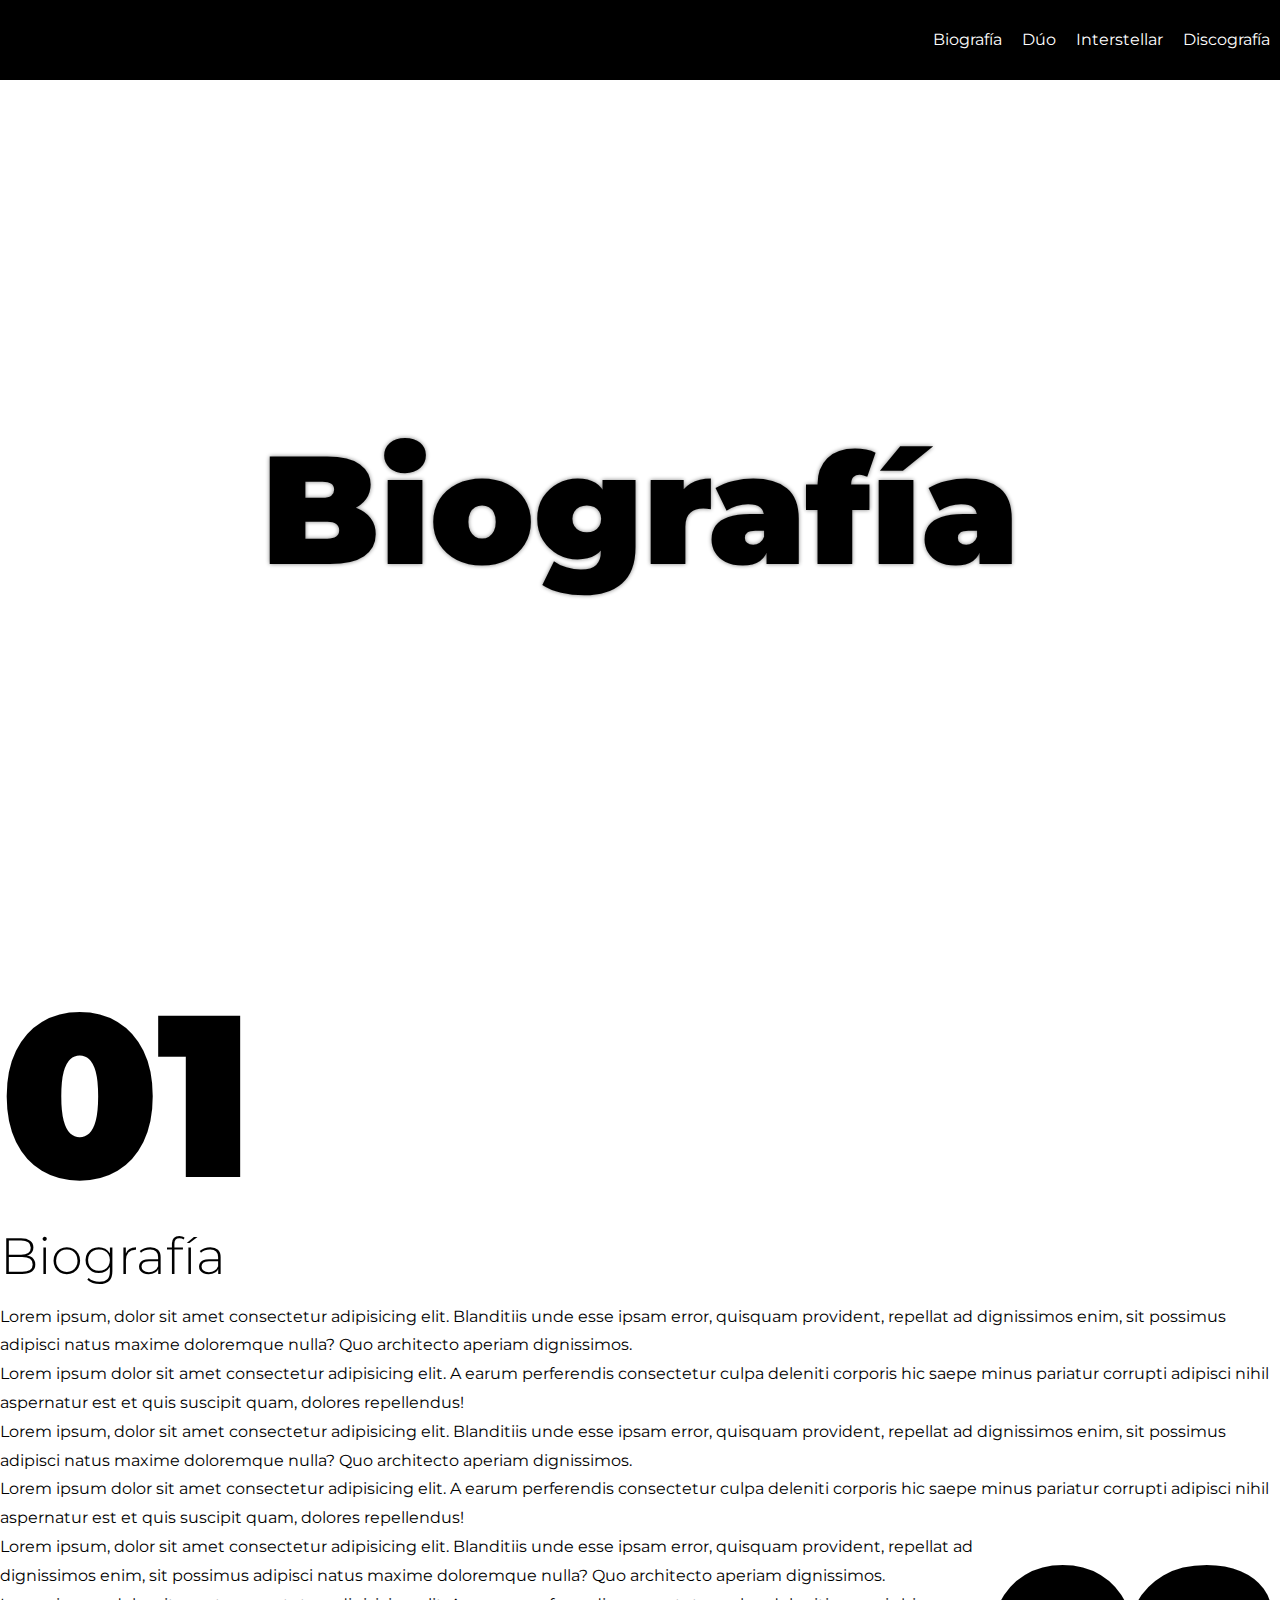
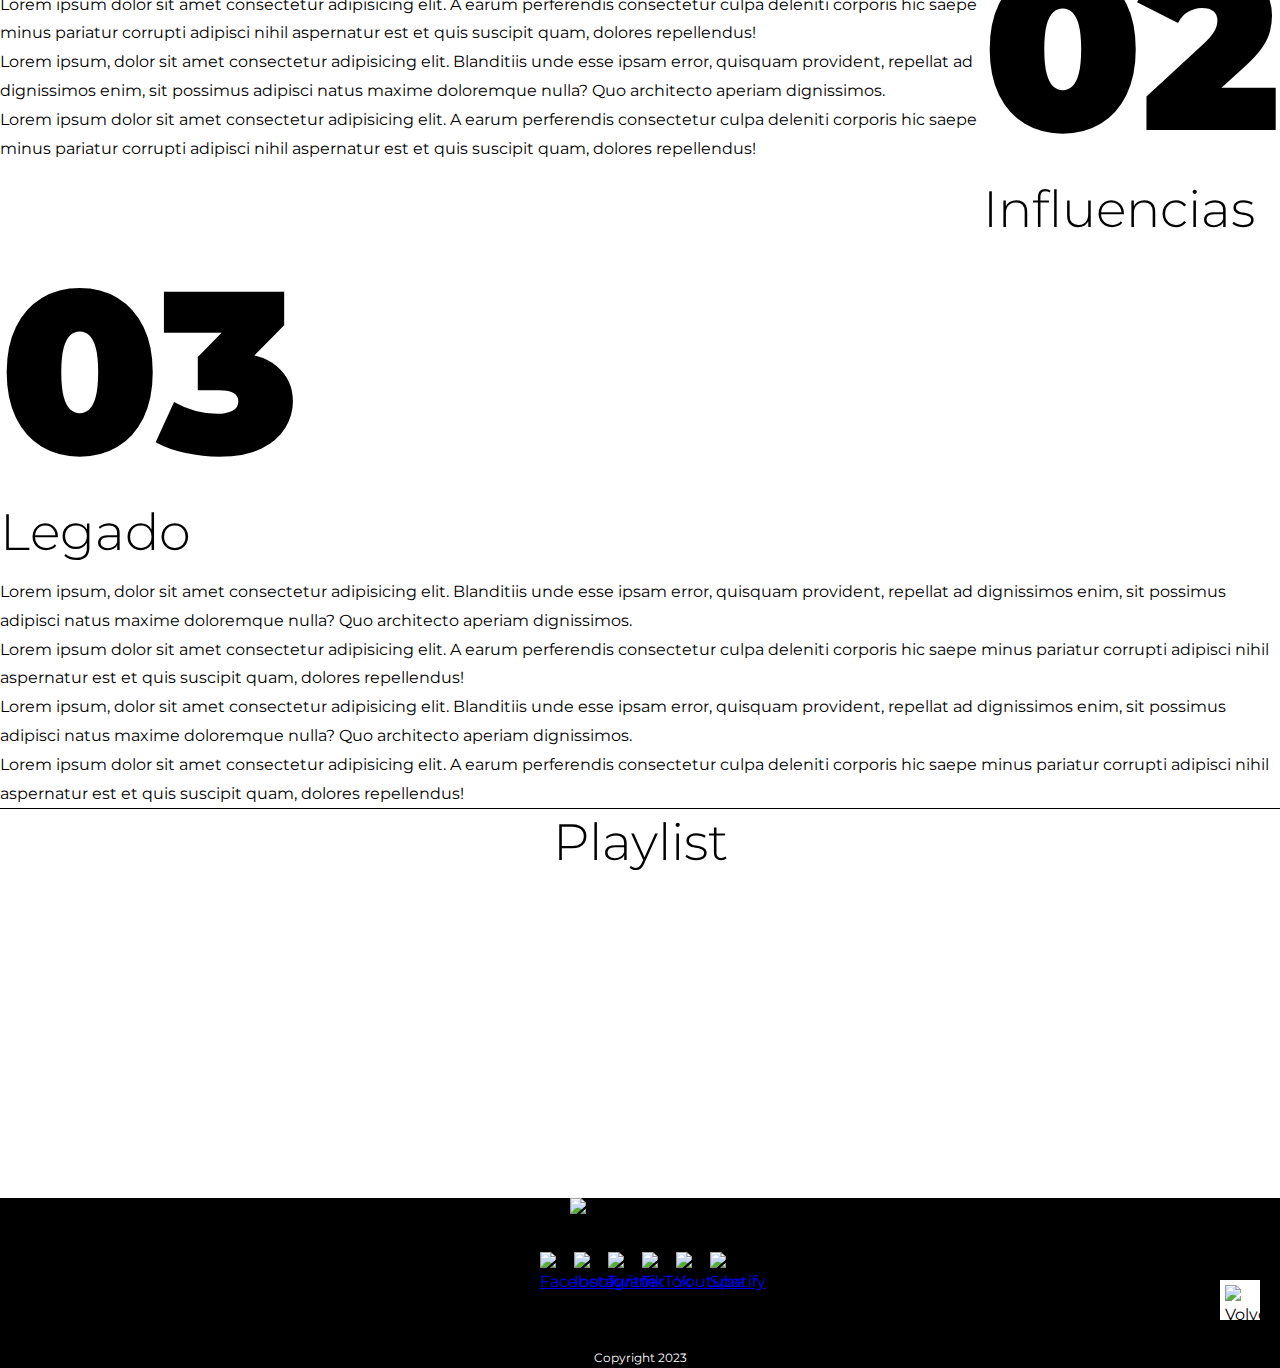
==== pages/biografia.html @ 5d8b8bb4 "pagina biografia terminada responsive con bootstrap y flex" ====
<!DOCTYPE html>
<html lang="en">

<head>
    <meta charset="UTF-8">
    <meta name="viewport" content="width=device-width, initial-scale=1.0">
    <!-- Fonts -->
    <link rel="preconnect" href="https://fonts.googleapis.com">
    <link rel="preconnect" href="https://fonts.gstatic.com" crossorigin>
    <link href="https://fonts.googleapis.com/css2?family=Montserrat:wght@300;400;600;900&display=swap" rel="stylesheet">
    <!-- Bootstrap -->
    <link href="https://cdn.jsdelivr.net/npm/bootstrap@5.3.2/dist/css/bootstrap.min.css" rel="stylesheet"
        integrity="sha384-T3c6CoIi6uLrA9TneNEoa7RxnatzjcDSCmG1MXxSR1GAsXEV/Dwwykc2MPK8M2HN" crossorigin="anonymous">
    <!-- Style -->
    <link rel="stylesheet" href="../css/style.css">
    <title>Daft Punk - Biografía</title>
</head>

<body>

    <!-- Header -->
    <header class="header container-fluid">
        <a class="header__logo" href="../index.html"></a>
        <nav class="header__menu">
            <input type="checkbox" id="menu__mobile">
            <span class="header__icon-open"></span>
            <span class="header__icon-close"></span>
            <ul>
                <li><a href="./biografia.html">Biografía</a></li>
                <li><a href="./duo.html">Dúo</a></li>
                <li><a href="./interestellar.html">Interstellar</a></li>
                <li><a href="./discografia.html">Discografía</a></li>
            </ul>
        </nav>
    </header>

    <!-- Main -->
    <main id="top">

        <!-- Intro Biografia -->
        <section id="bioIntro" class="intro bg--fixed">
            <h1 class="intro__title">Biografía</h1>
        </section>

        <!-- texto Biografia -->
        <section class="section">
            <div class="container">
                <div class="row py-5">
                    <div class="col-lg-6 col-md-4 p-3 p-lg-5">
                        <h2 class="section__title--bio text-end"><span>01</span>Biografía</h2>
                    </div>
                    <div class="col-lg-6 col-md-8 p-3 p-lg-5">
                        <p>Lorem ipsum, dolor sit amet consectetur adipisicing elit. Blanditiis unde esse ipsam error,
                            quisquam
                            provident, repellat ad dignissimos enim, sit possimus adipisci natus maxime doloremque
                            nulla? Quo
                            architecto aperiam dignissimos.</p>
                        <p>Lorem ipsum dolor sit amet consectetur adipisicing elit. A earum perferendis consectetur
                            culpa
                            deleniti corporis hic saepe minus pariatur corrupti adipisci nihil aspernatur est et quis
                            suscipit
                            quam, dolores repellendus!</p>
                        <p>Lorem ipsum, dolor sit amet consectetur adipisicing elit. Blanditiis unde esse ipsam error,
                            quisquam
                            provident, repellat ad dignissimos enim, sit possimus adipisci natus maxime doloremque
                            nulla? Quo
                            architecto aperiam dignissimos.</p>
                        <p>Lorem ipsum dolor sit amet consectetur adipisicing elit. A earum perferendis consectetur
                            culpa
                            deleniti corporis hic saepe minus pariatur corrupti adipisci nihil aspernatur est et quis
                            suscipit
                            quam, dolores repellendus!</p>
                    </div>
                </div>

                <div class="row pt-5 pb-5 row--reverse">
                    <div class="col-lg-6 col-md-8 p-3 p-lg-5">
                        <p>Lorem ipsum, dolor sit amet consectetur adipisicing elit. Blanditiis unde esse ipsam error,
                            quisquam
                            provident, repellat ad dignissimos enim, sit possimus adipisci natus maxime doloremque
                            nulla?
                            Quo
                            architecto aperiam dignissimos.</p>
                        <p>Lorem ipsum dolor sit amet consectetur adipisicing elit. A earum perferendis consectetur
                            culpa
                            deleniti corporis hic saepe minus pariatur corrupti adipisci nihil aspernatur est et quis
                            suscipit
                            quam, dolores repellendus!</p>
                        <p>Lorem ipsum, dolor sit amet consectetur adipisicing elit. Blanditiis unde esse ipsam error,
                            quisquam
                            provident, repellat ad dignissimos enim, sit possimus adipisci natus maxime doloremque
                            nulla?
                            Quo
                            architecto aperiam dignissimos.</p>
                        <p>Lorem ipsum dolor sit amet consectetur adipisicing elit. A earum perferendis consectetur
                            culpa
                            deleniti corporis hic saepe minus pariatur corrupti adipisci nihil aspernatur est et quis
                            suscipit
                            quam, dolores repellendus!</p>
                    </div>
                    <div class="col-lg-6 col-md-4 p-3 p-lg-5">
                        <h2 class="section__title--bio"><span>02</span>Influencias</h2>
                    </div>
                </div>

                <div class="row pt-5 pb-5">
                    <div class="col-lg-6 col-md-4 p-3 p-lg-5">
                        <h2 class="section__title--bio text-end"><span>03</span>Legado</h2>
                    </div>
                    <div class="col-lg-6 col-md-8 p-3 p-lg-5">
                        <p>Lorem ipsum, dolor sit amet consectetur adipisicing elit. Blanditiis unde esse ipsam
                            error,
                            quisquam
                            provident, repellat ad dignissimos enim, sit possimus adipisci natus maxime doloremque
                            nulla?
                            Quo
                            architecto aperiam dignissimos.</p>
                        <p>Lorem ipsum dolor sit amet consectetur adipisicing elit. A earum perferendis consectetur
                            culpa
                            deleniti corporis hic saepe minus pariatur corrupti adipisci nihil aspernatur est et
                            quis
                            suscipit
                            quam, dolores repellendus!</p>
                        <p>Lorem ipsum, dolor sit amet consectetur adipisicing elit. Blanditiis unde esse ipsam
                            error,
                            quisquam
                            provident, repellat ad dignissimos enim, sit possimus adipisci natus maxime doloremque
                            nulla?
                            Quo
                            architecto aperiam dignissimos.</p>
                        <p>Lorem ipsum dolor sit amet consectetur adipisicing elit. A earum perferendis consectetur
                            culpa
                            deleniti corporis hic saepe minus pariatur corrupti adipisci nihil aspernatur est et
                            quis
                            suscipit
                            quam, dolores repellendus!</p>
                    </div>
                </div>
            </div>
        </section>

        <!-- Playlist -->
        <section class="section section--border">
            <div class="container">
                <div class="row py-5">
                    <div class="col">
                        <h2 class="section__title--play">Playlist</h2>
                        <iframe class="section__play" style="border-radius:12px"
                            src="https://open.spotify.com/embed/artist/4tZwfgrHOc3mvqYlEYSvVi?utm_source=generator&theme=0"
                            width="100%" height="152" frameBorder="0" allowfullscreen=""
                            allow="autoplay; clipboard-write; encrypted-media; fullscreen; picture-in-picture"
                            loading="lazy"></iframe>
                    </div>
                </div>
            </div>
        </section>

    </main>

    <!-- Footer -->
    <footer class="footer container-fluid">
        <div class="row pt-5 pb-5">
            <div class="col">
                <a href="#top" class="footer__top"><img src="../img/top.svg" alt="Volver arriba"></a>
                <img class="footer__logo" src="../img/logo.svg" alt="Logo Daft Punk">
                <ul class="footer__menu">
                    <li><a href="https://www.facebook.com/" target="_blank" title="Facebook"><img src="../img/fb.svg"
                                alt="Facebook"></a></li>
                    <li><a href="https://www.instagram.com/" target="_blank" title="Instagram"><img src="../img/ig.svg"
                                alt="Instagram"></a></li>
                    <li><a href="https://twitter.com/home?lang=es" target="_blank" title="Twitter"><img
                                src="../img/tw.svg" alt="Twitter"></a></li>
                    <li><a href="https://www.tiktok.com/es/" target="_blank" title="TikTok"><img src="../img/tt.svg"
                                alt="TikTok"></a>
                    </li>
                    <li><a href="https://www.youtube.com/" target="_blank" title="Youtube"><img src="../img/yt.svg"
                                alt="Youtube"></a>
                    </li>
                    <li><a href="https://open.spotify.com/intl-es" target="_blank" title="Spotify"><img
                                src="../img/sp.svg" alt="Spotify"></a></li>
                </ul>
                <p class="footer__copy">Copyright 2023</p>
            </div>
        </div>
    </footer>


    <!-- Bootstrap -->
    <script src="https://cdn.jsdelivr.net/npm/bootstrap@5.3.2/dist/js/bootstrap.bundle.min.js"
        integrity="sha384-C6RzsynM9kWDrMNeT87bh95OGNyZPhcTNXj1NW7RuBCsyN/o0jlpcV8Qyq46cDfL"
        crossorigin="anonymous"></script>
</body>

</html>
---- css/style.css ----
/* Reset */
*,
:after,
:before {
	box-sizing: border-box;
}

* {
	margin: 0;
	padding: 0;
	list-style: none;
}

:hover {
	outline: 0;
}

iframe,
img {
	border: 0;
}

dl,
ol,
ul {
	margin-top: 0;
	margin-bottom: 0;
}

ol,
ul {
	padding-left: 0;
}

/* General */
html {
	scroll-behavior: smooth;
}
body {
	font-family: 'Montserrat', sans-serif;
	font-size: 16px;
	line-height: 1.8;
	font-weight: 400;
}

/* Header */

.header {
	position: fixed;
	top: 0;
	left: 0;
	width: 100%;
	height: 80px;
	background: black;
	display: flex;
	justify-content: space-between;
	align-items: center;
}
.header .header__logo {
	width: 100px;
	height: 60px;
	vertical-align: middle;
	display: inline-block;
	background-image: url(../img/logo.svg);
	background-size: contain;
	background-repeat: no-repeat;
	background-position: center;
}
.header .header__menu input {
	position: absolute;
	z-index: 8;
	opacity: 0;
	transform: scale(1.5);
}
.header .header__menu input,
.header .header__menu .header__icon-open,
.header .header__menu .header__icon-close {
	position: absolute;
	top: 30px;
	right: 20px;
}
.header .header__menu .header__icon-open,
.header .header__menu .header__icon-close {
	display: block;
	width: 20px;
	height: 20px;
	background-size: contain;
	background-repeat: no-repeat;
	background-position: center;
}
.header .header__menu .header__icon-open {
	background-image: url(../img/ico-menu.svg);
}
.header .header__menu .header__icon-close {
	background-image: url(../img/ico-close.svg);
}
.header .header__menu ul {
	display: flex;
}
.header .header__menu ul li {
	margin: 0 10px;
}
.header .header__menu ul li a {
	color: white;
	text-decoration: none;
}
.header .header__menu ul li a:hover {
	text-decoration: underline;
}
.header .header__menu ul li a.active {
	text-decoration: underline;
}

/* Footer oculto mientras trabajo header*/
.footer {
	position: relative;
	text-align: center;
	background: black;
}
.footer .footer__top {
	width: 40px;
	height: 40px;
	background: white;
	color: black;
	padding: 5px;
	position: absolute;
	bottom: 3rem;
	right: 20px;
	object-fit: contain;
}
.footer .footer__top img {
	width: 30px;
	height: 30px;
	object-fit: contain;
}
.footer .footer__logo {
	width: 200px;
	height: auto;
	margin-bottom: 25px;
}
.footer .footer__menu li {
	display: inline-block;
}
.footer .footer__menu li a {
	display: block;
	width: 30px;
	height: 30px;
}
.footer .footer__menu li a img {
	width: 100%;
	height: auto;
}
.footer .footer__copy {
	color: white;
	font-size: 12px;
	margin-top: 50px;
}

/* Main */
main {
	margin-top: 80px;
	padding-bottom: 120px;
}

/* intro */
.intro {
	display: flex;
	justify-content: space-around;
	align-items: center;
}
.intro .intro__title {
	color: black;
	text-shadow: 0px 0px 4px grey;
	font-size: 12vw;
	line-height: 1;
	font-weight: 900;
	text-align: center;
	margin: -40px 0 0;
}
.intro .intro__title span {
	display: block;
	font-size: 4vw;
	font-weight: 400;
}

/* section */
.section {
	background: white;
	width: 100%;
}
.section--flex {
	display: flex;
	justify-content: space-evenly;
	align-items: center;
}
.section--black {
	background: black;
}
.section--border {
	border-top: 1px solid black;
}
.section .section__title,
.section .section__title--form,
.section .section__title--play {
	font-size: 4vw;
	font-weight: 300;
	line-height: 1.3;
	margin-bottom: 50px;
}
.section .section__title--form,
.section .section__title--play {
	text-align: center;
}
.section .section__title--bio {
	font-size: 4vw;
	font-weight: 300;
}
.section .section__title--bio span {
	font-weight: 900;
	font-size: 18vw;
	line-height: 1;
	display: block;
}
.section .section__form {
	width: 350px;
	margin: 0 auto;
	text-align: left;
}
.section .section__form label {
	margin-bottom: 10px;
}
.section .section__form input {
	display: block;
	padding: 10px 8px;
	margin-bottom: 10px;
	width: 100%;
}
.section .section__form input[type='checkbox'] {
	display: inline-block;
	width: 20px;
}
.section .section__form input[type='submit'] {
	width: 150px;
	margin: 20px auto;
	text-transform: uppercase;
	background: black;
	color: white;
	border-color: black;
	transition: all 0.3s ease;
}
.section .section__form input[type='submit']:hover {
	background: white;
	color: black;
	border-color: black;
}
.section .section__play {
	display: block;
	width: 350px;
	margin: 0 auto;
}

/* para fondos fijos */
.bg--fixed {
	height: 100vh;
	overflow: hidden;
	background-repeat: no-repeat;
	background-position: center center;
	background-attachment: fixed;
	background-size: cover;
}
/* fondo fixed A */
#backgroundA {
	background-image: url(../img/bgA.jpg);
}
/* fondo fixed B */
#backgroundB {
	background-image: url(../img/bgB.jpg);
}
/* fondo fixed C */
#backgroundC {
	background-image: url(../img/bgC.jpg);
}
#bioIntro {
	background-image: url(../img/bioIntro.jpg);
}
/* pqara rows */
.row--reverse {
	display: flex;
}

/* Media Queries */

@media (min-width: 768px) {
	.header .header__menu input,
	.header .header__menu .header__icon-open,
	.header .header__menu .header__icon-close {
		display: none;
	}
}
@media (max-width: 1024px) {
	.intro .intro__title {
		font-size: 14vw;
	}
	.intro .intro_title span {
		font-size: 6vw;
	}

	.bg--fixed {
		height: 50vh;
		background-attachment: scroll;
	}
}

@media (max-width: 767px) {
	/* Header */
	.header .header__menu input {
		display: block;
	}
	.header .header__menu input ~ .header__icon-close,
	.header .header__menu input:checked + .header__icon-open {
		display: none;
	}
	.header .header__menu input:checked ~ .header__icon-close {
		display: block;
	}
	.header .header__menu ul {
		visibility: hidden;
		flex-direction: column;
		justify-content: space-evenly;
		background: black;
		min-height: 224px;
		width: 100%;
		position: absolute;
		left: 0;
		padding: 0 16px;
		transition: all 0.5s ease-out;
		-webkit-transition: all 0.5s ease-out;
		-moz-transition: all 0.5s ease-out;
		top: 80px;
		left: -767px;
	}
	.header .header__menu input:checked ~ ul {
		visibility: visible;
		top: 80px;
		left: 0;
	}

	/* Footer */
	.footer .footer__top {
		width: 30px;
		height: 30px;
		padding: 0;
	}
	.footer .footer__top img {
		width: 20px;
		height: 20px;
	}
	.footer .footer__logo {
		width: 150px;
	}

	/* Main */

	.bg--fixed {
		height: 35vh;
		background-attachment: scroll;
	}

	.section .section__title,
	.section .section__title--form,
	.section .section__title--bio {
		font-size: 32px;
	}
}
@media (max-width: 576px) {
	.row--reverse {
		flex-direction: column-reverse;
	}
}

@media (max-width: 375px) {
	.section .section__form,
	.section .section__play {
		width: 100%;
	}
}
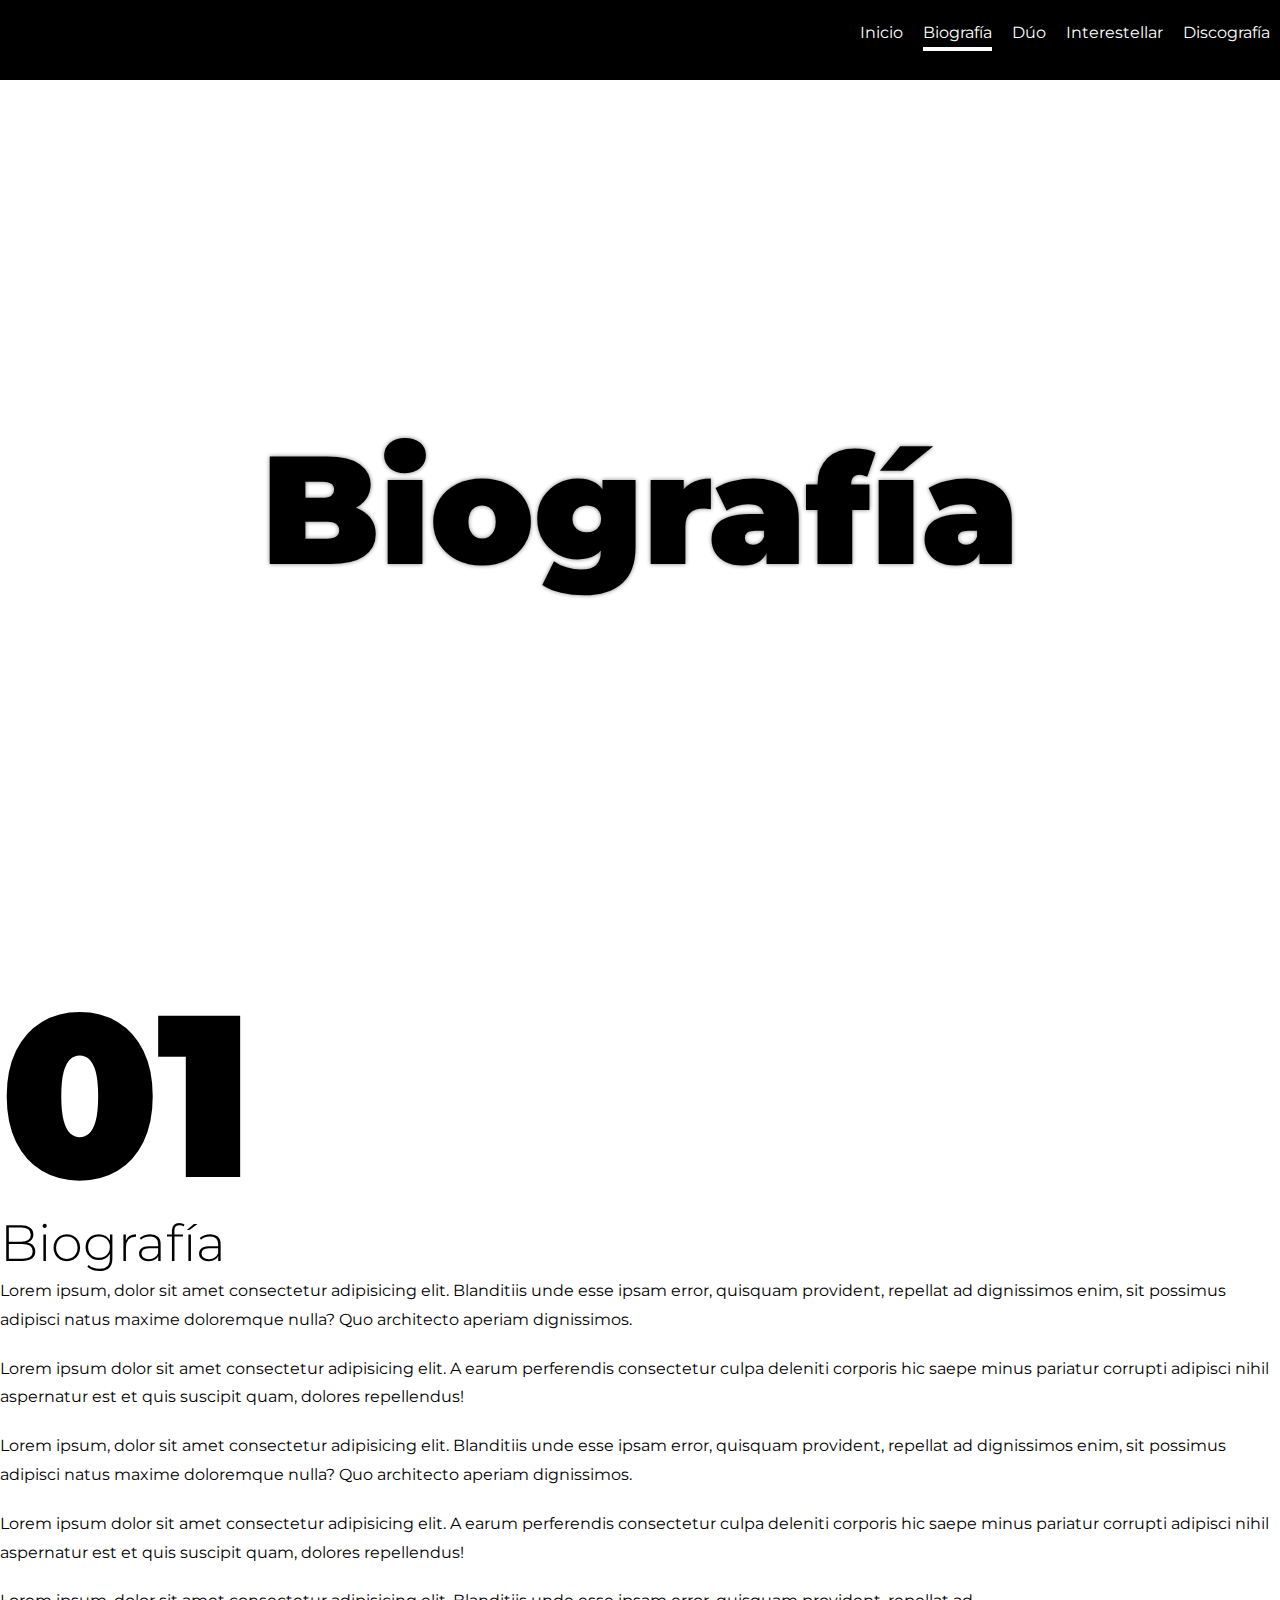
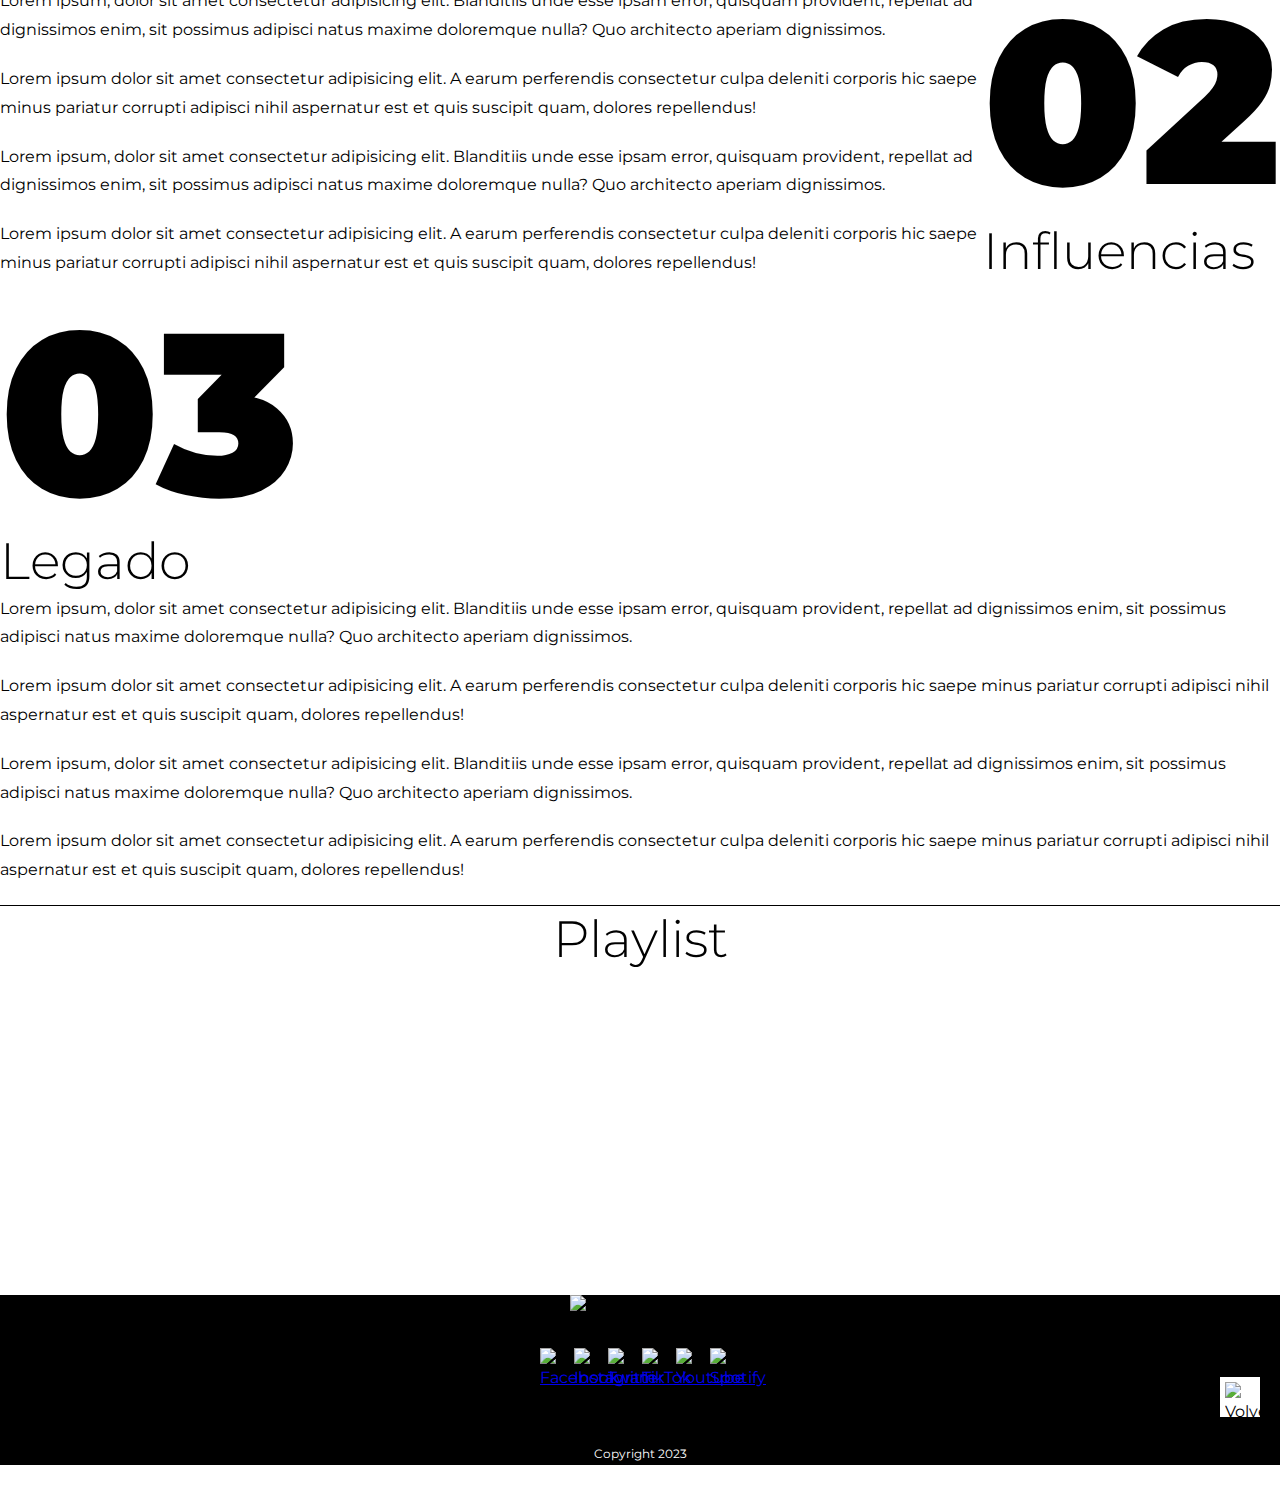
==== commit 3a5bcdd8: "creada pagina duo responsive" ====
--- a/pages/biografia.html
+++ b/pages/biografia.html
@@ -2,193 +2,197 @@
 <html lang="en">
 
 <head>
-    <meta charset="UTF-8">
-    <meta name="viewport" content="width=device-width, initial-scale=1.0">
-    <!-- Fonts -->
-    <link rel="preconnect" href="https://fonts.googleapis.com">
-    <link rel="preconnect" href="https://fonts.gstatic.com" crossorigin>
-    <link href="https://fonts.googleapis.com/css2?family=Montserrat:wght@300;400;600;900&display=swap" rel="stylesheet">
-    <!-- Bootstrap -->
-    <link href="https://cdn.jsdelivr.net/npm/bootstrap@5.3.2/dist/css/bootstrap.min.css" rel="stylesheet"
-        integrity="sha384-T3c6CoIi6uLrA9TneNEoa7RxnatzjcDSCmG1MXxSR1GAsXEV/Dwwykc2MPK8M2HN" crossorigin="anonymous">
-    <!-- Style -->
-    <link rel="stylesheet" href="../css/style.css">
-    <title>Daft Punk - Biografía</title>
+  <meta charset="UTF-8">
+  <meta name="viewport" content="width=device-width, initial-scale=1.0">
+  <!-- Fonts -->
+  <link rel="preconnect" href="https://fonts.googleapis.com">
+  <link rel="preconnect" href="https://fonts.gstatic.com" crossorigin>
+  <link href="https://fonts.googleapis.com/css2?family=Montserrat:wght@300;400;600;900&display=swap" rel="stylesheet">
+  <!-- Bootstrap -->
+  <link href="https://cdn.jsdelivr.net/npm/bootstrap@5.3.2/dist/css/bootstrap.min.css" rel="stylesheet"
+    integrity="sha384-T3c6CoIi6uLrA9TneNEoa7RxnatzjcDSCmG1MXxSR1GAsXEV/Dwwykc2MPK8M2HN" crossorigin="anonymous">
+  <!-- Style -->
+  <link rel="stylesheet" href="../css/style.css">
+  <title>Daft Punk - Biografía</title>
 </head>
 
 <body>
 
-    <!-- Header -->
-    <header class="header container-fluid">
-        <a class="header__logo" href="../index.html"></a>
-        <nav class="header__menu">
-            <input type="checkbox" id="menu__mobile">
-            <span class="header__icon-open"></span>
-            <span class="header__icon-close"></span>
-            <ul>
-                <li><a href="./biografia.html">Biografía</a></li>
-                <li><a href="./duo.html">Dúo</a></li>
-                <li><a href="./interestellar.html">Interstellar</a></li>
-                <li><a href="./discografia.html">Discografía</a></li>
-            </ul>
-        </nav>
-    </header>
+  <!-- Header -->
+  <header class="header container-fluid">
+    <a class="header__logo" href="../index.html"></a>
+    <nav class="header__menu">
+      <input type="checkbox" id="menu__mobile">
+      <span class="header__icon-open"></span>
+      <span class="header__icon-close"></span>
+      <ul>
+        <li><a class="header__link" href="../index.html">Inicio</a></li>
+        <li><a class="header__link header__link--active" href="./biografia.html">Biografía</a></li>
+        <li><a class="header__link" href="./duo.html">Dúo</a></li>
+        <li><a class="header__link" href="./interestellar.html">Interestellar</a></li>
+        <li><a class="header__link" href="./discografia.html">Discografía</a></li>
+      </ul>
+    </nav>
+  </header>
 
-    <!-- Main -->
-    <main id="top">
+  <!-- Main -->
+  <main id="top">
 
-        <!-- Intro Biografia -->
-        <section id="bioIntro" class="intro bg--fixed">
-            <h1 class="intro__title">Biografía</h1>
-        </section>
+    <!-- Intro Biografia -->
+    <section id="bioIntro" class="intro bg--fixed">
+      <div class="container">
+        <h1 class="intro__title">Biografía</h1>
+      </div>
+    </section>
 
-        <!-- texto Biografia -->
-        <section class="section">
-            <div class="container">
-                <div class="row py-5">
-                    <div class="col-lg-6 col-md-4 p-3 p-lg-5">
-                        <h2 class="section__title--bio text-end"><span>01</span>Biografía</h2>
-                    </div>
-                    <div class="col-lg-6 col-md-8 p-3 p-lg-5">
-                        <p>Lorem ipsum, dolor sit amet consectetur adipisicing elit. Blanditiis unde esse ipsam error,
-                            quisquam
-                            provident, repellat ad dignissimos enim, sit possimus adipisci natus maxime doloremque
-                            nulla? Quo
-                            architecto aperiam dignissimos.</p>
-                        <p>Lorem ipsum dolor sit amet consectetur adipisicing elit. A earum perferendis consectetur
-                            culpa
-                            deleniti corporis hic saepe minus pariatur corrupti adipisci nihil aspernatur est et quis
-                            suscipit
-                            quam, dolores repellendus!</p>
-                        <p>Lorem ipsum, dolor sit amet consectetur adipisicing elit. Blanditiis unde esse ipsam error,
-                            quisquam
-                            provident, repellat ad dignissimos enim, sit possimus adipisci natus maxime doloremque
-                            nulla? Quo
-                            architecto aperiam dignissimos.</p>
-                        <p>Lorem ipsum dolor sit amet consectetur adipisicing elit. A earum perferendis consectetur
-                            culpa
-                            deleniti corporis hic saepe minus pariatur corrupti adipisci nihil aspernatur est et quis
-                            suscipit
-                            quam, dolores repellendus!</p>
-                    </div>
-                </div>
+    <!-- texto Biografia -->
+    <section class="section">
+      <div class="container">
 
-                <div class="row pt-5 pb-5 row--reverse">
-                    <div class="col-lg-6 col-md-8 p-3 p-lg-5">
-                        <p>Lorem ipsum, dolor sit amet consectetur adipisicing elit. Blanditiis unde esse ipsam error,
-                            quisquam
-                            provident, repellat ad dignissimos enim, sit possimus adipisci natus maxime doloremque
-                            nulla?
-                            Quo
-                            architecto aperiam dignissimos.</p>
-                        <p>Lorem ipsum dolor sit amet consectetur adipisicing elit. A earum perferendis consectetur
-                            culpa
-                            deleniti corporis hic saepe minus pariatur corrupti adipisci nihil aspernatur est et quis
-                            suscipit
-                            quam, dolores repellendus!</p>
-                        <p>Lorem ipsum, dolor sit amet consectetur adipisicing elit. Blanditiis unde esse ipsam error,
-                            quisquam
-                            provident, repellat ad dignissimos enim, sit possimus adipisci natus maxime doloremque
-                            nulla?
-                            Quo
-                            architecto aperiam dignissimos.</p>
-                        <p>Lorem ipsum dolor sit amet consectetur adipisicing elit. A earum perferendis consectetur
-                            culpa
-                            deleniti corporis hic saepe minus pariatur corrupti adipisci nihil aspernatur est et quis
-                            suscipit
-                            quam, dolores repellendus!</p>
-                    </div>
-                    <div class="col-lg-6 col-md-4 p-3 p-lg-5">
-                        <h2 class="section__title--bio"><span>02</span>Influencias</h2>
-                    </div>
-                </div>
+        <div class="row py-5">
+          <div class="col-lg-6 col-md-4 p-3 p-lg-5">
+            <h2 class="section__title--bio text-end"><span>01</span>Biografía</h2>
+          </div>
+          <div class="col-lg-6 col-md-8 p-3 p-lg-5">
+            <p>Lorem ipsum, dolor sit amet consectetur adipisicing elit. Blanditiis unde esse ipsam error,
+              quisquam
+              provident, repellat ad dignissimos enim, sit possimus adipisci natus maxime doloremque
+              nulla? Quo
+              architecto aperiam dignissimos.</p>
+            <p>Lorem ipsum dolor sit amet consectetur adipisicing elit. A earum perferendis consectetur
+              culpa
+              deleniti corporis hic saepe minus pariatur corrupti adipisci nihil aspernatur est et quis
+              suscipit
+              quam, dolores repellendus!</p>
+            <p>Lorem ipsum, dolor sit amet consectetur adipisicing elit. Blanditiis unde esse ipsam error,
+              quisquam
+              provident, repellat ad dignissimos enim, sit possimus adipisci natus maxime doloremque
+              nulla? Quo
+              architecto aperiam dignissimos.</p>
+            <p>Lorem ipsum dolor sit amet consectetur adipisicing elit. A earum perferendis consectetur
+              culpa
+              deleniti corporis hic saepe minus pariatur corrupti adipisci nihil aspernatur est et quis
+              suscipit
+              quam, dolores repellendus!</p>
+          </div>
+        </div>
 
-                <div class="row pt-5 pb-5">
-                    <div class="col-lg-6 col-md-4 p-3 p-lg-5">
-                        <h2 class="section__title--bio text-end"><span>03</span>Legado</h2>
-                    </div>
-                    <div class="col-lg-6 col-md-8 p-3 p-lg-5">
-                        <p>Lorem ipsum, dolor sit amet consectetur adipisicing elit. Blanditiis unde esse ipsam
-                            error,
-                            quisquam
-                            provident, repellat ad dignissimos enim, sit possimus adipisci natus maxime doloremque
-                            nulla?
-                            Quo
-                            architecto aperiam dignissimos.</p>
-                        <p>Lorem ipsum dolor sit amet consectetur adipisicing elit. A earum perferendis consectetur
-                            culpa
-                            deleniti corporis hic saepe minus pariatur corrupti adipisci nihil aspernatur est et
-                            quis
-                            suscipit
-                            quam, dolores repellendus!</p>
-                        <p>Lorem ipsum, dolor sit amet consectetur adipisicing elit. Blanditiis unde esse ipsam
-                            error,
-                            quisquam
-                            provident, repellat ad dignissimos enim, sit possimus adipisci natus maxime doloremque
-                            nulla?
-                            Quo
-                            architecto aperiam dignissimos.</p>
-                        <p>Lorem ipsum dolor sit amet consectetur adipisicing elit. A earum perferendis consectetur
-                            culpa
-                            deleniti corporis hic saepe minus pariatur corrupti adipisci nihil aspernatur est et
-                            quis
-                            suscipit
-                            quam, dolores repellendus!</p>
-                    </div>
-                </div>
-            </div>
-        </section>
+        <div class="row pt-5 pb-5 row--reverse">
+          <div class="col-lg-6 col-md-8 p-3 p-lg-5">
+            <p>Lorem ipsum, dolor sit amet consectetur adipisicing elit. Blanditiis unde esse ipsam error,
+              quisquam
+              provident, repellat ad dignissimos enim, sit possimus adipisci natus maxime doloremque
+              nulla?
+              Quo
+              architecto aperiam dignissimos.</p>
+            <p>Lorem ipsum dolor sit amet consectetur adipisicing elit. A earum perferendis consectetur
+              culpa
+              deleniti corporis hic saepe minus pariatur corrupti adipisci nihil aspernatur est et quis
+              suscipit
+              quam, dolores repellendus!</p>
+            <p>Lorem ipsum, dolor sit amet consectetur adipisicing elit. Blanditiis unde esse ipsam error,
+              quisquam
+              provident, repellat ad dignissimos enim, sit possimus adipisci natus maxime doloremque
+              nulla?
+              Quo
+              architecto aperiam dignissimos.</p>
+            <p>Lorem ipsum dolor sit amet consectetur adipisicing elit. A earum perferendis consectetur
+              culpa
+              deleniti corporis hic saepe minus pariatur corrupti adipisci nihil aspernatur est et quis
+              suscipit
+              quam, dolores repellendus!</p>
+          </div>
+          <div class="col-lg-6 col-md-4 p-3 p-lg-5">
+            <h2 class="section__title--bio"><span>02</span>Influencias</h2>
+          </div>
+        </div>
 
-        <!-- Playlist -->
-        <section class="section section--border">
-            <div class="container">
-                <div class="row py-5">
-                    <div class="col">
-                        <h2 class="section__title--play">Playlist</h2>
-                        <iframe class="section__play" style="border-radius:12px"
-                            src="https://open.spotify.com/embed/artist/4tZwfgrHOc3mvqYlEYSvVi?utm_source=generator&theme=0"
-                            width="100%" height="152" frameBorder="0" allowfullscreen=""
-                            allow="autoplay; clipboard-write; encrypted-media; fullscreen; picture-in-picture"
-                            loading="lazy"></iframe>
-                    </div>
-                </div>
-            </div>
-        </section>
+        <div class="row pt-5 pb-5">
+          <div class="col-lg-6 col-md-4 p-3 p-lg-5">
+            <h2 class="section__title--bio text-end"><span>03</span>Legado</h2>
+          </div>
+          <div class="col-lg-6 col-md-8 p-3 p-lg-5">
+            <p>Lorem ipsum, dolor sit amet consectetur adipisicing elit. Blanditiis unde esse ipsam
+              error,
+              quisquam
+              provident, repellat ad dignissimos enim, sit possimus adipisci natus maxime doloremque
+              nulla?
+              Quo
+              architecto aperiam dignissimos.</p>
+            <p>Lorem ipsum dolor sit amet consectetur adipisicing elit. A earum perferendis consectetur
+              culpa
+              deleniti corporis hic saepe minus pariatur corrupti adipisci nihil aspernatur est et
+              quis
+              suscipit
+              quam, dolores repellendus!</p>
+            <p>Lorem ipsum, dolor sit amet consectetur adipisicing elit. Blanditiis unde esse ipsam
+              error,
+              quisquam
+              provident, repellat ad dignissimos enim, sit possimus adipisci natus maxime doloremque
+              nulla?
+              Quo
+              architecto aperiam dignissimos.</p>
+            <p>Lorem ipsum dolor sit amet consectetur adipisicing elit. A earum perferendis consectetur
+              culpa
+              deleniti corporis hic saepe minus pariatur corrupti adipisci nihil aspernatur est et
+              quis
+              suscipit
+              quam, dolores repellendus!</p>
+          </div>
+        </div>
+      </div>
+    </section>
 
-    </main>
+    <!-- Playlist -->
+    <section class="section section--border">
+      <div class="container">
+        <div class="row py-5">
+          <div class="col">
+            <h2 class="section__title--play">Playlist</h2>
+            <iframe class="section__play" style="border-radius:12px"
+              src="https://open.spotify.com/embed/artist/4tZwfgrHOc3mvqYlEYSvVi?utm_source=generator&theme=0"
+              width="100%" height="152" frameBorder="0" allowfullscreen=""
+              allow="autoplay; clipboard-write; encrypted-media; fullscreen; picture-in-picture"
+              loading="lazy"></iframe>
+          </div>
+        </div>
+      </div>
+    </section>
 
-    <!-- Footer -->
-    <footer class="footer container-fluid">
-        <div class="row pt-5 pb-5">
-            <div class="col">
-                <a href="#top" class="footer__top"><img src="../img/top.svg" alt="Volver arriba"></a>
-                <img class="footer__logo" src="../img/logo.svg" alt="Logo Daft Punk">
-                <ul class="footer__menu">
-                    <li><a href="https://www.facebook.com/" target="_blank" title="Facebook"><img src="../img/fb.svg"
-                                alt="Facebook"></a></li>
-                    <li><a href="https://www.instagram.com/" target="_blank" title="Instagram"><img src="../img/ig.svg"
-                                alt="Instagram"></a></li>
-                    <li><a href="https://twitter.com/home?lang=es" target="_blank" title="Twitter"><img
-                                src="../img/tw.svg" alt="Twitter"></a></li>
-                    <li><a href="https://www.tiktok.com/es/" target="_blank" title="TikTok"><img src="../img/tt.svg"
-                                alt="TikTok"></a>
-                    </li>
-                    <li><a href="https://www.youtube.com/" target="_blank" title="Youtube"><img src="../img/yt.svg"
-                                alt="Youtube"></a>
-                    </li>
-                    <li><a href="https://open.spotify.com/intl-es" target="_blank" title="Spotify"><img
-                                src="../img/sp.svg" alt="Spotify"></a></li>
-                </ul>
-                <p class="footer__copy">Copyright 2023</p>
-            </div>
-        </div>
-    </footer>
+  </main>
+
+  <!-- Footer -->
+  <footer class="footer container-fluid">
+    <div class="row pt-5 pb-5">
+      <div class="col">
+        <a href="#top" class="footer__top"><img src="../img/top.svg" alt="Volver arriba"></a>
+        <img class="footer__logo" src="../img/logo.svg" alt="Logo Daft Punk">
+        <ul class="footer__menu">
+          <li><a href="https://www.facebook.com/" target="_blank" title="Facebook"><img src="../img/fb.svg"
+                alt="Facebook"></a></li>
+          <li><a href="https://www.instagram.com/" target="_blank" title="Instagram"><img src="../img/ig.svg"
+                alt="Instagram"></a></li>
+          <li><a href="https://twitter.com/home?lang=es" target="_blank" title="Twitter"><img src="../img/tw.svg"
+                alt="Twitter"></a></li>
+          <li><a href="https://www.tiktok.com/es/" target="_blank" title="TikTok"><img src="../img/tt.svg"
+                alt="TikTok"></a>
+          </li>
+          <li><a href="https://www.youtube.com/" target="_blank" title="Youtube"><img src="../img/yt.svg"
+                alt="Youtube"></a>
+          </li>
+          <li><a href="https://open.spotify.com/intl-es" target="_blank" title="Spotify"><img src="../img/sp.svg"
+                alt="Spotify"></a></li>
+        </ul>
+        <p class="footer__copy">Copyright 2023</p>
+      </div>
+    </div>
+  </footer>
 
 
-    <!-- Bootstrap -->
-    <script src="https://cdn.jsdelivr.net/npm/bootstrap@5.3.2/dist/js/bootstrap.bundle.min.js"
-        integrity="sha384-C6RzsynM9kWDrMNeT87bh95OGNyZPhcTNXj1NW7RuBCsyN/o0jlpcV8Qyq46cDfL"
-        crossorigin="anonymous"></script>
+  <!-- Bootstrap -->
+  <script src="https://cdn.jsdelivr.net/npm/bootstrap@5.3.2/dist/js/bootstrap.bundle.min.js"
+    integrity="sha384-C6RzsynM9kWDrMNeT87bh95OGNyZPhcTNXj1NW7RuBCsyN/o0jlpcV8Qyq46cDfL"
+    crossorigin="anonymous"></script>
 </body>
 
 </html>--- a/css/style.css
+++ b/css/style.css
@@ -25,10 +25,6 @@
 ul {
 	margin-top: 0;
 	margin-bottom: 0;
-}
-
-ol,
-ul {
 	padding-left: 0;
 }
 
@@ -41,6 +37,12 @@
 	font-size: 16px;
 	line-height: 1.8;
 	font-weight: 400;
+}
+p {
+	margin-bottom: 20px;
+}
+dl dt {
+	font-weight: 600;
 }
 
 /* Header */
@@ -55,6 +57,7 @@
 	display: flex;
 	justify-content: space-between;
 	align-items: center;
+	z-index: 1;
 }
 .header .header__logo {
 	width: 100px;
@@ -97,18 +100,29 @@
 .header .header__menu ul {
 	display: flex;
 }
+.header .header__menu ul {
+	display: flex;
+}
 .header .header__menu ul li {
 	margin: 0 10px;
 }
-.header .header__menu ul li a {
+.header .header__menu ul .header__link {
 	color: white;
 	text-decoration: none;
 }
-.header .header__menu ul li a:hover {
-	text-decoration: underline;
-}
-.header .header__menu ul li a.active {
-	text-decoration: underline;
+.header .header__menu ul .header__link:after {
+	content: '';
+	display: block;
+	background: black;
+	width: 100%;
+	height: 4px;
+	transition: all 0.3s ease;
+	margin-top: 10px;
+}
+.header .header__menu ul .header__link:hover:after,
+.header .header__menu ul .header__link--active:after {
+	background: white;
+	margin-top: 0;
 }
 
 /* Footer oculto mientras trabajo header*/
@@ -201,7 +215,9 @@
 }
 .section .section__title,
 .section .section__title--form,
-.section .section__title--play {
+.section .section__title--play,
+.section .section__title--bio,
+.section .section__title--duo {
 	font-size: 4vw;
 	font-weight: 300;
 	line-height: 1.3;
@@ -211,15 +227,18 @@
 .section .section__title--play {
 	text-align: center;
 }
-.section .section__title--bio {
-	font-size: 4vw;
-	font-weight: 300;
+.section .section__title--bio,
+.section .section__title--duo {
+	margin-bottom: 0;
 }
 .section .section__title--bio span {
 	font-weight: 900;
 	font-size: 18vw;
 	line-height: 1;
 	display: block;
+}
+.section .section__title--duo {
+	margin-top: 20px;
 }
 .section .section__form {
 	width: 350px;
@@ -280,9 +299,23 @@
 #backgroundC {
 	background-image: url(../img/bgC.jpg);
 }
+/* fondo fixed Biografia */
 #bioIntro {
 	background-image: url(../img/bioIntro.jpg);
 }
+/* fondo fixed Duo */
+#duoIntro {
+	background-image: url(../img/duoIntro.jpg);
+}
+/* fondo fixed Interestellar */
+#interIntro {
+	background-image: url(../img/interestellar.avif);
+}
+/* fondo fixed discografia */
+#discoIntro {
+	background-image: url(../img/discoIntro.jpg);
+}
+
 /* pqara rows */
 .row--reverse {
 	display: flex;
@@ -326,23 +359,23 @@
 	.header .header__menu ul {
 		visibility: hidden;
 		flex-direction: column;
-		justify-content: space-evenly;
 		background: black;
-		min-height: 224px;
-		width: 100%;
+		height: calc(100vh - 80px);
+		width: 80%;
 		position: absolute;
-		left: 0;
-		padding: 0 16px;
+		padding: 0 20px;
 		transition: all 0.5s ease-out;
-		-webkit-transition: all 0.5s ease-out;
-		-moz-transition: all 0.5s ease-out;
 		top: 80px;
-		left: -767px;
+		right: -767px;
+		text-align: right;
 	}
 	.header .header__menu input:checked ~ ul {
 		visibility: visible;
 		top: 80px;
-		left: 0;
+		right: 0;
+	}
+	.header .header__menu ul li {
+		margin: 10px;
 	}
 
 	/* Footer */
@@ -368,14 +401,17 @@
 
 	.section .section__title,
 	.section .section__title--form,
-	.section .section__title--bio {
+	.section .section__title--bio,
+	.section .section__title--play,
+	.section .section__title--duo {
 		font-size: 32px;
 	}
-}
-@media (max-width: 576px) {
+
 	.row--reverse {
 		flex-direction: column-reverse;
 	}
+}
+@media (max-width: 576px) {
 }
 
 @media (max-width: 375px) {
